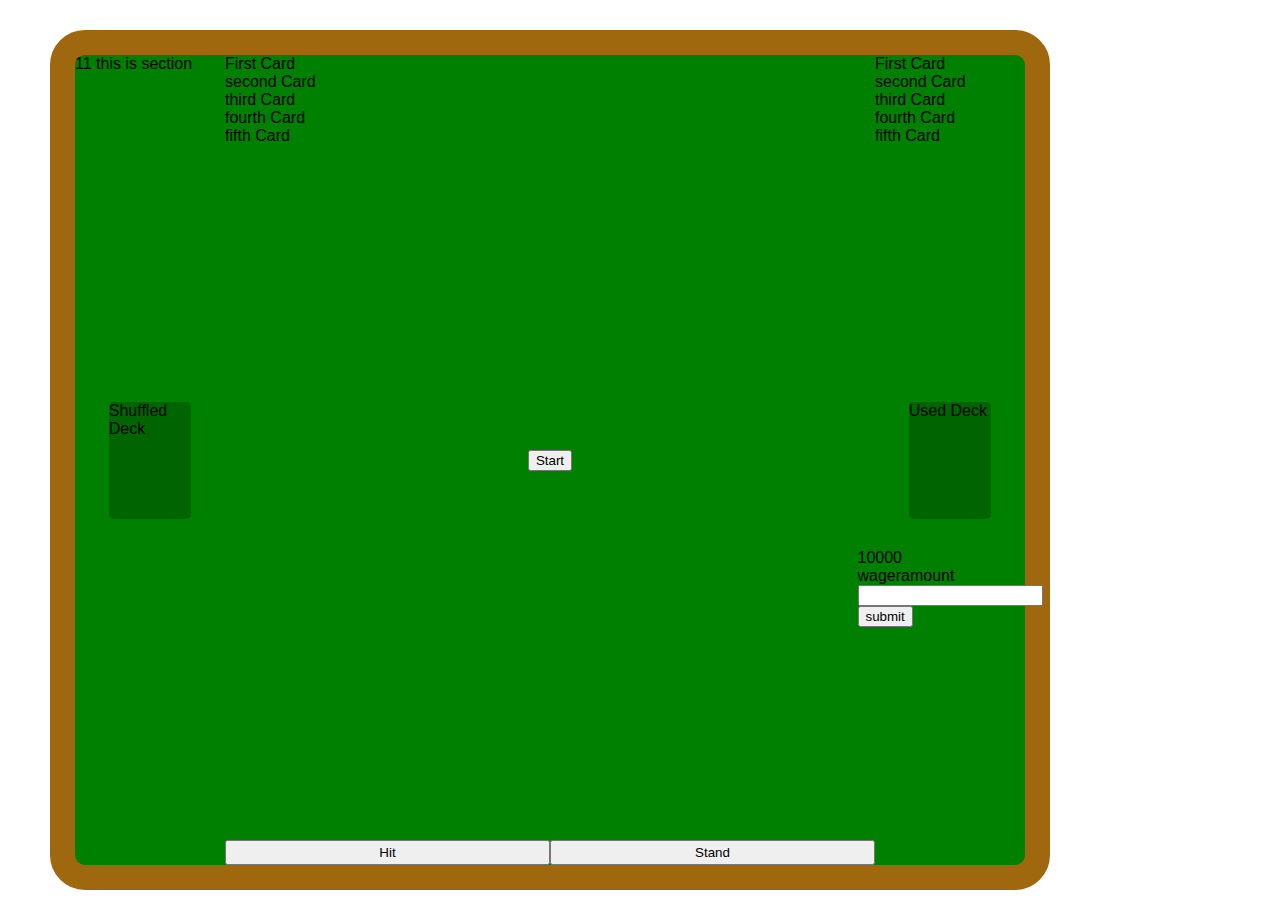
==== index.html @ 0550c7e4 "added dealerhands" ====
<!DOCTYPE html>
<html lang="en">
<head>
    <meta charset="UTF-8">
    <meta http-equiv="X-UA-Compatible" content="IE=edge">
    <meta name="viewport" content="width=device-width, initial-scale=1.0">
    <title>Document</title>
    <link rel="stylesheet" href = "CSS/main.css"/>
    <script defer src = "JS/main.js"></script> 

</head>
<body>
    <section id = "board">   11 this is section 
        
        <p id="shuffleddeck">Shuffled Deck</p>
        <p id="useddeck">Used Deck</p>
        
      

        <section id= "playerHand"> 
        <div id="phand0"> First Card </div>
        <div id="phand1"> second Card </div>
        <div id='phand2'> third Card </div>
        <div id='phand3'> fourth Card </div>
        <div id='phand4'> fifth Card </div>
        </section>

        <section id= "dealerHand"> 
            <div id="dhand0"> First Card </div>
            <div id="dhand1"> second Card </div>
            <div id='dhand2'> third Card </div>
            <div id='dhand3'> fourth Card </div>
            <div id='dhand4'> fifth Card </div>
            </section>


    <div id ="buttons"> 
            <button id = "hitButton">Hit</button>
            <button id = "standButton">Stand</button>
    </div>

    <button id ="startbutton">Start</button>  
    
    
<div id = "wager">
    <div id = "wageBank"> 10000 </div> 
   wageramount 
   <form name = "wageForm" action = " " method = "get">
   <input type ="number" id ="wageamount" name ="wagevalue">
   <input type = "submit" value ="submit"
</form>
</div>



    </section>    
</body>
---- CSS/main.css ----
html, body, #wrapper {
    width: 100%;
    min-height: 100%;
}

   body{ margin: 0;
    font-family: Helvetica;
    height: 850px;
    width: 1100px;
    display: grid;
    grid-template-columns: 50px 1fr 50px;
    grid-template-rows: 30px 1fr 30px;
     }

#board {
    display: grid;
    justify-self: center;
    align-self: center;
    border-radius: 35px;
    border: 25px solid rgb(159, 103, 14);
    background-color: green;
    grid-column-start:2 ;
    grid-row-start: 2;
    grid-row-end: 3;

    grid-template-columns: 150px 650px 150px;
    grid-template-rows: 25px 140px 25px 150px 25px 80px 25px 150px 25px 140px 25px;
    
    }
    


#buttons {
    display: grid;
    grid-column-start: 2;
    grid-row-start: 11;
    grid-template-columns: 2fr 2fr;
    }

#hitbutton{
    background-color:darkolivegreen;
    border-radius: 5px;
    width: 50%;
    justify-self: center;
}

#standbutton{
    background-color:darkolivegreen;
    border-radius: 5px;
    width: 50%;
    justify-self: center;
}
#startbutton{
    
    grid-column-start: 2;
    grid-row-start: 6;
    justify-self: center;
    align-self: center;
}

#playerhand{
  
    grid-column-start: 2;
    grid-row-start: 7;
    grid-row-end: 9;
    justify-self: center;
    align-self: center;
}
#dealerhand {

    grid-column-start: 2;
    grid-row-start: 3;
    grid-row-end: 5;
    justify-self: center;
    align-self: center;
}

#shuffleddeck{
    border-radius: 5px;
    grid-column-start: 1;
    grid-row-start: 5;
    grid-row-end: 8;
    justify-self: center;
    align-self: center;
    background-color: darkgreen;
    height: 90%;
    width: 55%;
}

#useddeck{
    border-radius: 5px;
    grid-column-start: 3;
    grid-row-start: 5;
    grid-row-end: 8;
    justify-self: center;
    align-self: center;
    background-color: darkgreen;
    height: 90%;
    width: 55%;
    
}

#wager{
    grid-column-start: 3;
    grid-row-start: 7;
    grid-row-end: 9;
    justify-self: center;
    align-self: center;
}

#wageramount{
    display: grid;
    align-self: center;
    justify-self: center;
}
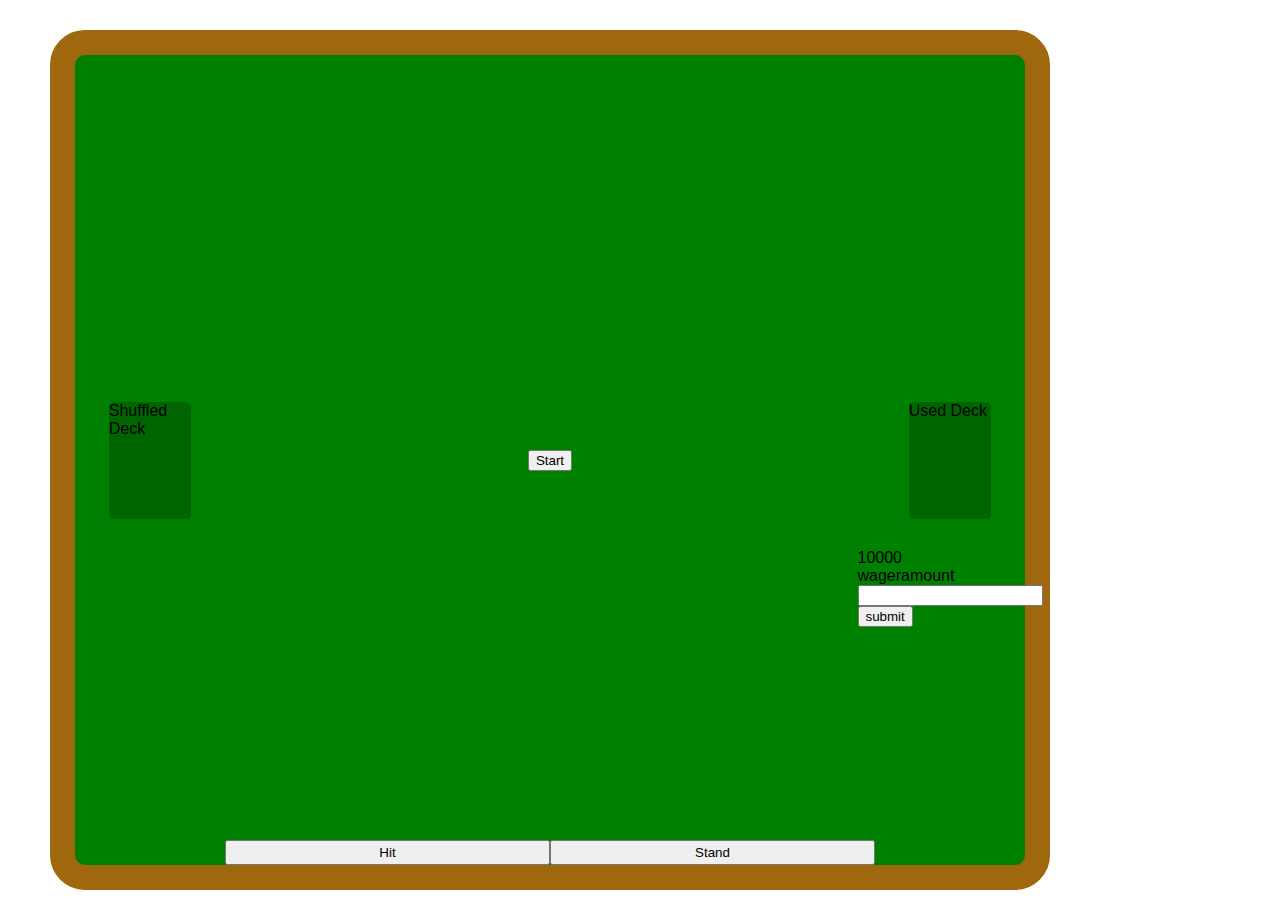
==== commit 1ba093de: "rendered the cards and added deal function" ====
--- a/index.html
+++ b/index.html
@@ -6,11 +6,12 @@
     <meta name="viewport" content="width=device-width, initial-scale=1.0">
     <title>Document</title>
     <link rel="stylesheet" href = "CSS/main.css"/>
+    <link href = "css/card-library/css/cardstarter.css" rel = "stylesheet" type = "text/css" />
     <script defer src = "JS/main.js"></script> 
 
 </head>
 <body>
-    <section id = "board">   11 this is section 
+    <section id = "board">   
         
         <p id="shuffleddeck">Shuffled Deck</p>
         <p id="useddeck">Used Deck</p>
@@ -18,20 +19,12 @@
       
 
         <section id= "playerHand"> 
-        <div id="phand0"> First Card </div>
-        <div id="phand1"> second Card </div>
-        <div id='phand2'> third Card </div>
-        <div id='phand3'> fourth Card </div>
-        <div id='phand4'> fifth Card </div>
+     
         </section>
 
         <section id= "dealerHand"> 
-            <div id="dhand0"> First Card </div>
-            <div id="dhand1"> second Card </div>
-            <div id='dhand2'> third Card </div>
-            <div id='dhand3'> fourth Card </div>
-            <div id='dhand4'> fifth Card </div>
-            </section>
+           
+        </section>
 
 
     <div id ="buttons"> 
@@ -47,7 +40,7 @@
    wageramount 
    <form name = "wageForm" action = " " method = "get">
    <input type ="number" id ="wageamount" name ="wagevalue">
-   <input type = "submit" value ="submit"
+   <input type = "submit" value ="submit">
 </form>
 </div>
 
--- a/css/card-library/css/cardstarter.css
+++ b/css/card-library/css/cardstarter.css
@@ -0,0 +1,348 @@
+@charset "UTF-8";
+.card {
+  box-sizing: border-box;
+  display: inline-block;
+  margin: 5px 5px 50px 5px;
+  cursor: pointer;
+  /* Set the card's dimensions, and size it relative to
+     it's font size. */
+  font-size: inherit;
+  width: 4.0em;
+  height: 5.5em;
+  /* Add a default background color and border. */
+  background-color: #fff;
+  border-radius: 0.20em;
+  border: 1px solid #c3c3c3;
+  /* Scale and set the background settings. */
+  background-repeat: no-repeat;
+  background-position: center center;
+  background-size: contain;
+  /* "Hide" any text within the element (use text to be
+     simply compliant with screen readers, etc.). */
+  text-indent: 100%;
+  white-space: nowrap;
+  overflow: hidden;
+  /* Default sizes for cards (size based off the font). */
+  /* Optional styles for cards: borderless and drop shadow. */
+  /* Not a card, but a card-shaped outline to represent a
+     droppable place, like an empty pile. */ }
+  .card.small {
+    font-size: 12px; }
+  .card.large {
+    font-size: 26px; }
+  .card.xlarge {
+    font-size: 42px; }
+  .card.no-border {
+    border: 0; }
+  .card.shadow {
+    box-shadow: 2px 2px 3px 0 rgba(41, 41, 41, 0.75); }
+  .card.outline {
+    background-image: none;
+    background-color: rgba(195, 195, 195, 0.5);
+    border: 0.15em dashed #daa520; }
+
+.card.diamonds.A,
+.card.dA,
+.card.♦A {
+  background-image: url("../images/diamonds/diamonds-A.svg"); }
+
+.card.diamonds.K,
+.card.dK,
+.card.♦K {
+  background-image: url("../images/diamonds/diamonds-K.svg"); }
+
+.card.diamonds.Q,
+.card.dQ,
+.card.♦Q {
+  background-image: url("../images/diamonds/diamonds-Q.svg"); }
+
+.card.diamonds.J,
+.card.dJ,
+.card.♦J {
+  background-image: url("../images/diamonds/diamonds-J.svg"); }
+
+.card.diamonds.r10,
+.card.d10,
+.card.♦10 {
+  background-image: url("../images/diamonds/diamonds-r10.svg"); }
+
+.card.diamonds.r09,
+.card.d09,
+.card.♦09 {
+  background-image: url("../images/diamonds/diamonds-r09.svg"); }
+
+.card.diamonds.r08,
+.card.d08,
+.card.♦08 {
+  background-image: url("../images/diamonds/diamonds-r08.svg"); }
+
+.card.diamonds.r07,
+.card.d07,
+.card.♦07 {
+  background-image: url("../images/diamonds/diamonds-r07.svg"); }
+
+.card.diamonds.r06,
+.card.d06,
+.card.♦06 {
+  background-image: url("../images/diamonds/diamonds-r06.svg"); }
+
+.card.diamonds.r05,
+.card.d05,
+.card.♦05 {
+  background-image: url("../images/diamonds/diamonds-r05.svg"); }
+
+.card.diamonds.r04,
+.card.d04,
+.card.♦04 {
+  background-image: url("../images/diamonds/diamonds-r04.svg"); }
+
+.card.diamonds.r03,
+.card.d03,
+.card.♦03 {
+  background-image: url("../images/diamonds/diamonds-r03.svg"); }
+
+.card.diamonds.r02,
+.card.d02,
+.card.♦02 {
+  background-image: url("../images/diamonds/diamonds-r02.svg"); }
+
+.card.hearts.A,
+.card.hA,
+.card.♥A {
+  background-image: url("../images/hearts/hearts-A.svg"); }
+
+.card.hearts.K,
+.card.hK,
+.card.♥K {
+  background-image: url("../images/hearts/hearts-K.svg"); }
+
+.card.hearts.Q,
+.card.hQ,
+.card.♥Q {
+  background-image: url("../images/hearts/hearts-Q.svg"); }
+
+.card.hearts.J,
+.card.hJ,
+.card.♥J {
+  background-image: url("../images/hearts/hearts-J.svg"); }
+
+.card.hearts.r10,
+.card.h10,
+.card.♥10 {
+  background-image: url("../images/hearts/hearts-r10.svg"); }
+
+.card.hearts.r09,
+.card.h09,
+.card.♥09 {
+  background-image: url("../images/hearts/hearts-r09.svg"); }
+
+.card.hearts.r08,
+.card.h08,
+.card.♥08 {
+  background-image: url("../images/hearts/hearts-r08.svg"); }
+
+.card.hearts.r07,
+.card.h07,
+.card.♥07 {
+  background-image: url("../images/hearts/hearts-r07.svg"); }
+
+.card.hearts.r06,
+.card.h06,
+.card.♥06 {
+  background-image: url("../images/hearts/hearts-r06.svg"); }
+
+.card.hearts.r05,
+.card.h05,
+.card.♥05 {
+  background-image: url("../images/hearts/hearts-r05.svg"); }
+
+.card.hearts.r04,
+.card.h04,
+.card.♥04 {
+  background-image: url("../images/hearts/hearts-r04.svg"); }
+
+.card.hearts.r03,
+.card.h03,
+.card.♥03 {
+  background-image: url("../images/hearts/hearts-r03.svg"); }
+
+.card.hearts.r02,
+.card.h02,
+.card.♥02 {
+  background-image: url("../images/hearts/hearts-r02.svg"); }
+
+.card.spades.A,
+.card.sA,
+.card.♠A {
+  background-image: url("../images/spades/spades-A.svg"); }
+
+.card.spades.K,
+.card.sK,
+.card.♠K {
+  background-image: url("../images/spades/spades-K.svg"); }
+
+.card.spades.Q,
+.card.sQ,
+.card.♠Q {
+  background-image: url("../images/spades/spades-Q.svg"); }
+
+.card.spades.J,
+.card.sJ,
+.card.♠J {
+  background-image: url("../images/spades/spades-J.svg"); }
+
+.card.spades.r10,
+.card.s10,
+.card.♠10 {
+  background-image: url("../images/spades/spades-r10.svg"); }
+
+.card.spades.r09,
+.card.s09,
+.card.♠09 {
+  background-image: url("../images/spades/spades-r09.svg"); }
+
+.card.spades.r08,
+.card.s08,
+.card.♠08 {
+  background-image: url("../images/spades/spades-r08.svg"); }
+
+.card.spades.r07,
+.card.s07,
+.card.♠07 {
+  background-image: url("../images/spades/spades-r07.svg"); }
+
+.card.spades.r06,
+.card.s06,
+.card.♠06 {
+  background-image: url("../images/spades/spades-r06.svg"); }
+
+.card.spades.r05,
+.card.s05,
+.card.♠05 {
+  background-image: url("../images/spades/spades-r05.svg"); }
+
+.card.spades.r04,
+.card.s04,
+.card.♠04 {
+  background-image: url("../images/spades/spades-r04.svg"); }
+
+.card.spades.r03,
+.card.s03,
+.card.♠03 {
+  background-image: url("../images/spades/spades-r03.svg"); }
+
+.card.spades.r02,
+.card.s02,
+.card.♠02 {
+  background-image: url("../images/spades/spades-r02.svg"); }
+
+.card.clubs.A,
+.card.cA,
+.card.♣A {
+  background-image: url("../images/clubs/clubs-A.svg"); }
+
+.card.clubs.K,
+.card.cK,
+.card.♣K {
+  background-image: url("../images/clubs/clubs-K.svg"); }
+
+.card.clubs.Q,
+.card.cQ,
+.card.♣Q {
+  background-image: url("../images/clubs/clubs-Q.svg"); }
+
+.card.clubs.J,
+.card.cJ,
+.card.♣J {
+  background-image: url("../images/clubs/clubs-J.svg"); }
+
+.card.clubs.r10,
+.card.c10,
+.card.♣10 {
+  background-image: url("../images/clubs/clubs-r10.svg"); }
+
+.card.clubs.r09,
+.card.c09,
+.card.♣09 {
+  background-image: url("../images/clubs/clubs-r09.svg"); }
+
+.card.clubs.r08,
+.card.c08,
+.card.♣08 {
+  background-image: url("../images/clubs/clubs-r08.svg"); }
+
+.card.clubs.r07,
+.card.c07,
+.card.♣07 {
+  background-image: url("../images/clubs/clubs-r07.svg"); }
+
+.card.clubs.r06,
+.card.c06,
+.card.♣06 {
+  background-image: url("../images/clubs/clubs-r06.svg"); }
+
+.card.clubs.r05,
+.card.c05,
+.card.♣05 {
+  background-image: url("../images/clubs/clubs-r05.svg"); }
+
+.card.clubs.r04,
+.card.c04,
+.card.♣04 {
+  background-image: url("../images/clubs/clubs-r04.svg"); }
+
+.card.clubs.r03,
+.card.c03,
+.card.♣03 {
+  background-image: url("../images/clubs/clubs-r03.svg"); }
+
+.card.clubs.r02,
+.card.c02,
+.card.♣02 {
+  background-image: url("../images/clubs/clubs-r02.svg"); }
+
+.card.joker {
+  background-image: url("../images/jokers/joker.svg"); }
+
+.card.joker-black {
+  background-image: url("../images/jokers/joker-black.svg"); }
+
+.card.joker-red {
+  background-image: url("../images/jokers/joker-red.svg"); }
+
+.card.back {
+  background-image: url("../images/backs/blue.svg"); }
+
+.card.back-blue {
+  background-image: url("../images/backs/blue.svg"); }
+
+.card.back-red {
+  background-image: url("../images/backs/red.svg"); }
+
+/* Re-orients the cards for different directions. While
+   they are symmetric, it's still important to orient
+   them correctly in case text or other symbols are
+   layered on them with CSS pseudo-selectors, new
+   classes/rules, etc. */
+.card.west,
+.card.W {
+  transform: rotate(90deg);
+  margin: auto 0.75em; }
+  .card.west.shadow,
+  .card.W.shadow {
+    box-shadow: 2px -2px 3px 0 rgba(41, 41, 41, 0.75); }
+
+.card.north,
+.card.N {
+  transform: rotate(180deg); }
+  .card.north.shadow,
+  .card.N.shadow {
+    box-shadow: -2px -2px 3px 0 rgba(41, 41, 41, 0.75); }
+
+.card.east,
+.card.E {
+  transform: rotate(270deg);
+  margin: auto 0.75em; }
+  .card.east.shadow,
+  .card.E.shadow {
+    box-shadow: -2px 2px 3px 0 rgba(41, 41, 41, 0.75); }
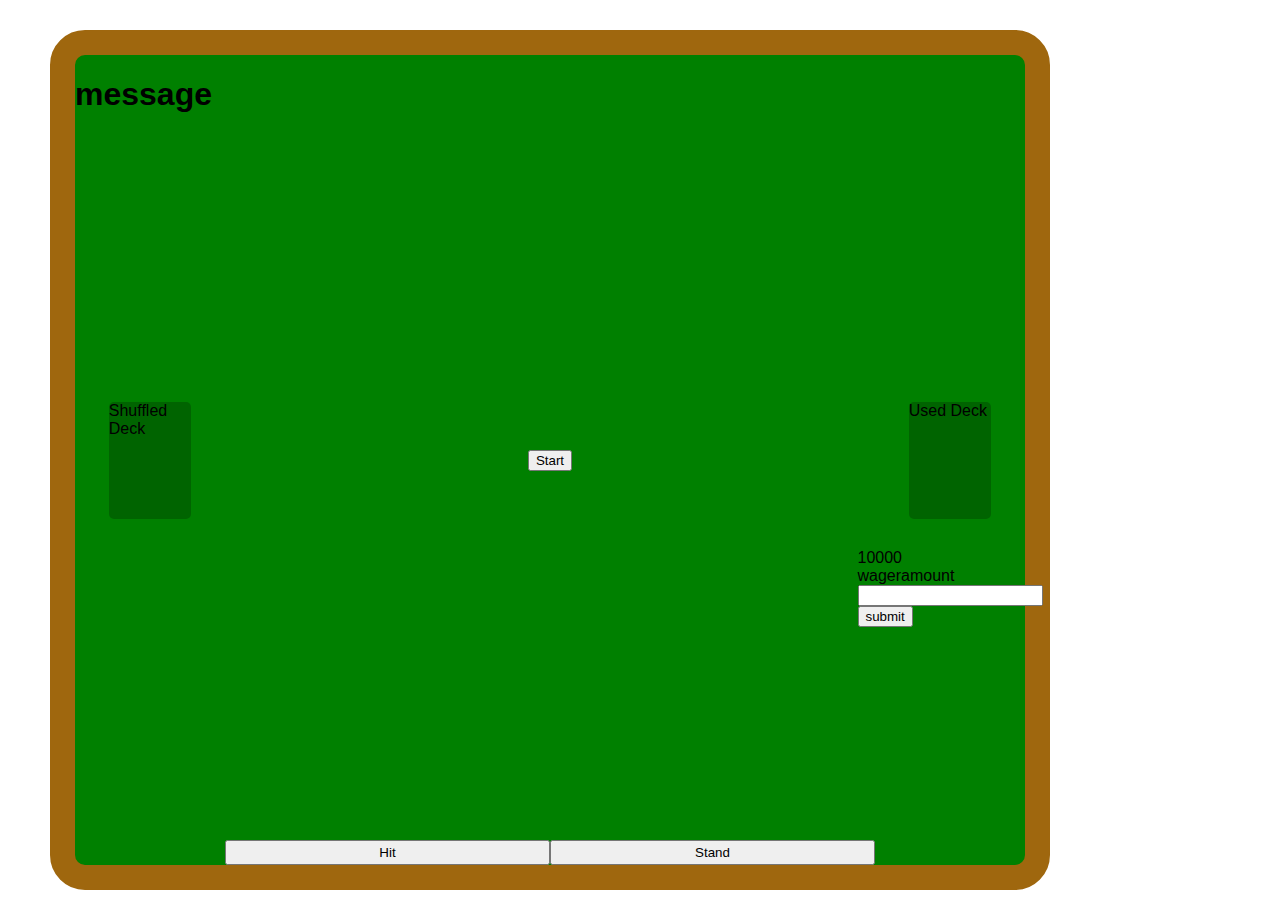
==== commit 3c53cc67: "added checkwinner function and guards in hit and stand" ====
--- a/index.html
+++ b/index.html
@@ -16,7 +16,7 @@
         <p id="shuffleddeck">Shuffled Deck</p>
         <p id="useddeck">Used Deck</p>
         
-      
+      <h1 id= "message">message </h1>
 
         <section id= "playerHand"> 
      
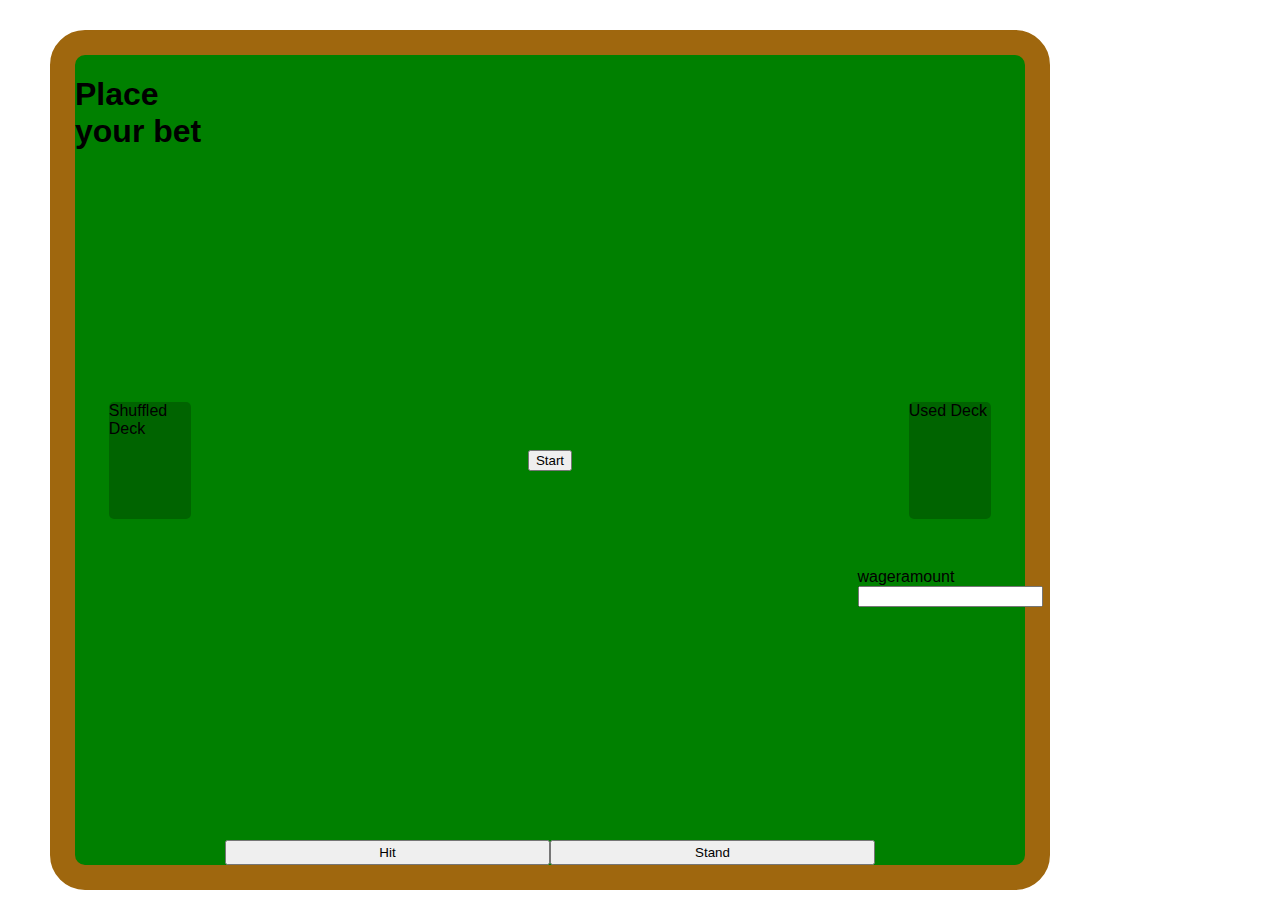
==== commit 189d1b90: "now showing button and hiding button depending on winner variable" ====
--- a/index.html
+++ b/index.html
@@ -16,7 +16,7 @@
         <p id="shuffleddeck">Shuffled Deck</p>
         <p id="useddeck">Used Deck</p>
         
-      <h1 id= "message">message </h1>
+      <h1 id= "message"> Place your bet </h1>
 
         <section id= "playerHand"> 
      
@@ -36,11 +36,11 @@
     
     
 <div id = "wager">
-    <div id = "wageBank"> 10000 </div> 
+    <div id = "wageBank"> </div> 
    wageramount 
    <form name = "wageForm" action = " " method = "get">
    <input type ="number" id ="wageamount" name ="wagevalue">
-   <input type = "submit" value ="submit">
+  
 </form>
 </div>
 
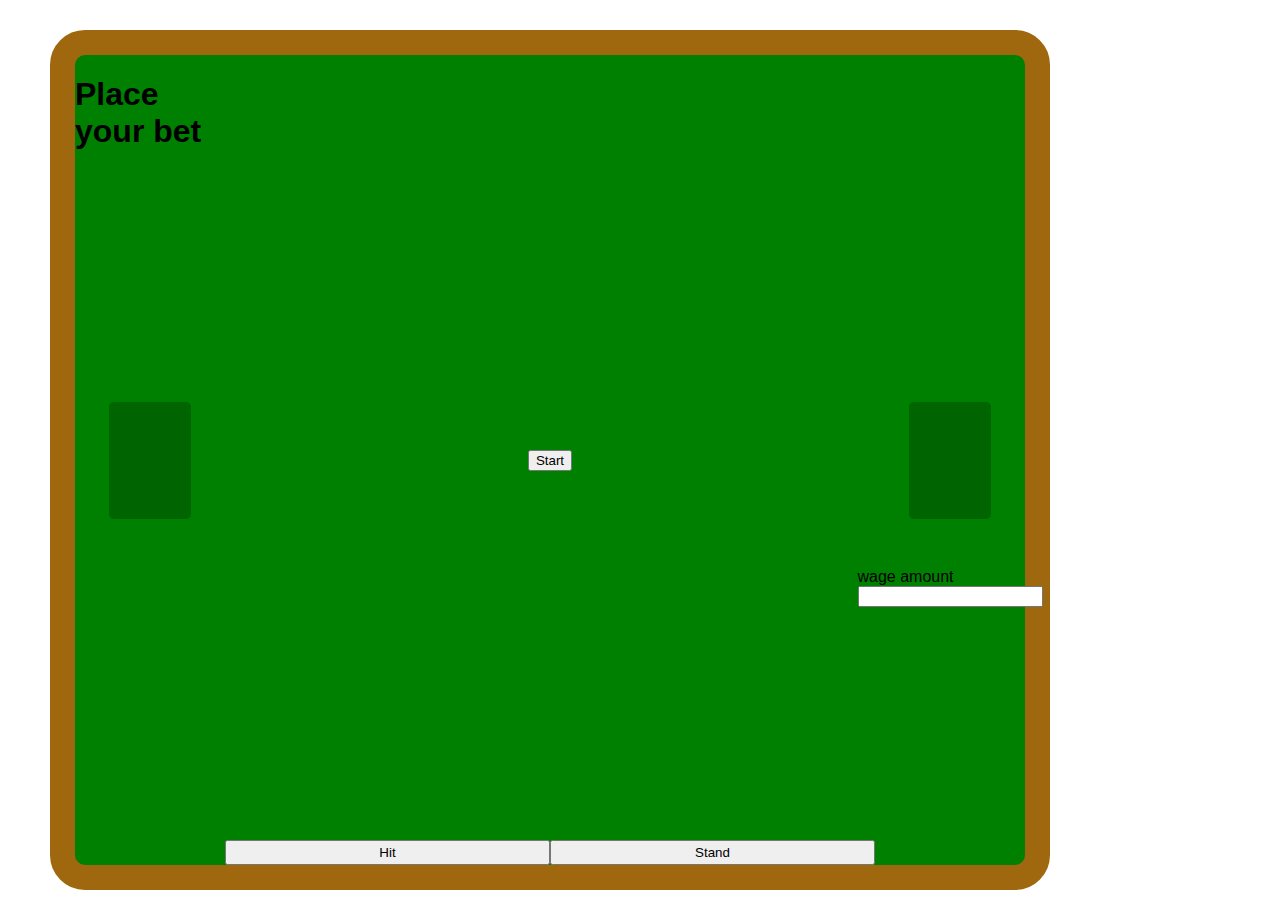
==== commit 2ea1774c: "update" ====
--- a/index.html
+++ b/index.html
@@ -13,14 +13,29 @@
 <body>
     <section id = "board">   
         
-        <p id="shuffleddeck">Shuffled Deck</p>
-        <p id="useddeck">Used Deck</p>
+    <div id="shuffleddeck">
+            <div class = "flip-card">
+                <div class = "card-front"></div>
+                <div class = "card-back"></div>
+            </div>
+            
+   
+    
+    </div>
+        <p id="useddeck"></p>
         
       <h1 id= "message"> Place your bet </h1>
 
-        <section id= "playerHand"> 
-     
-        </section>
+        <div id= "playerHand"> 
+            <div class = "flip-card">
+               
+        </div>
+        </div>
+
+
+
+
+
 
         <section id= "dealerHand"> 
            
@@ -36,10 +51,10 @@
     
     
 <div id = "wager">
-    <div id = "wageBank"> </div> 
-   wageramount 
-   <form name = "wageForm" action = " " method = "get">
-   <input type ="number" id ="wageamount" name ="wagevalue">
+    <div id = "wageBank"></div> 
+   wage amount 
+   
+   <input type ="number" id ="wageamount" name ="wagevalue" min = "1000">
   
 </form>
 </div>
--- a/css/card-library/css/cardstarter.css
+++ b/css/card-library/css/cardstarter.css
@@ -22,6 +22,7 @@
   text-indent: 100%;
   white-space: nowrap;
   overflow: hidden;
+
   /* Default sizes for cards (size based off the font). */
   /* Optional styles for cards: borderless and drop shadow. */
   /* Not a card, but a card-shaped outline to represent a
@@ -39,7 +40,10 @@
   .card.outline {
     background-image: none;
     background-color: rgba(195, 195, 195, 0.5);
-    border: 0.15em dashed #daa520; }
+    border: 0.15em dashed #daa520; };
+    
+
+
 
 .card.diamonds.A,
 .card.dA,
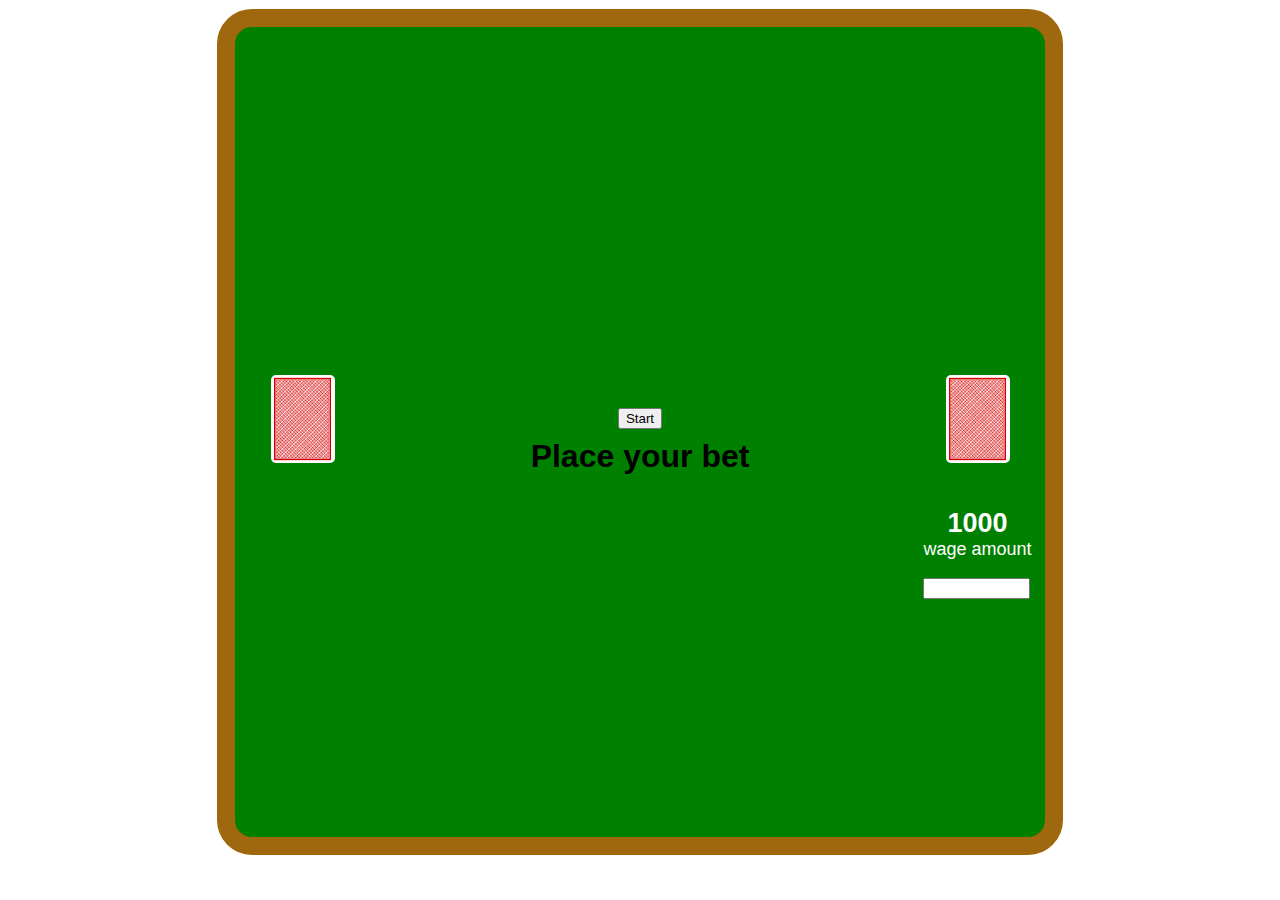
==== commit 11df2586: "update 1" ====
--- a/index.html
+++ b/index.html
@@ -5,9 +5,9 @@
     <meta http-equiv="X-UA-Compatible" content="IE=edge">
     <meta name="viewport" content="width=device-width, initial-scale=1.0">
     <title>Document</title>
-    <link rel="stylesheet" href = "CSS/main.css"/>
+    <link rel="stylesheet" href = "css/main.css"/>
     <link href = "css/card-library/css/cardstarter.css" rel = "stylesheet" type = "text/css" />
-    <script defer src = "JS/main.js"></script> 
+    <script defer src = "js/main.js"></script> 
 
 </head>
 <body>
--- a/css/main.css
+++ b/css/main.css
@@ -0,0 +1,185 @@
+
+
+
+
+body{ margin: 0;
+    font-family: Helvetica;
+
+    display: grid;
+    grid-template-columns: .5vmin 1fr .5vmin;
+    grid-template-rows: 1vmin 1fr 1vmin;
+}
+
+#board {
+    display: grid;
+    justify-self: center;
+    align-self: center;
+    border-radius: 35px;
+    border: 2vmin solid rgb(159, 103, 14);
+    background-color: green;
+    grid-column-start:2 ;
+    grid-row-start: 2;
+    grid-row-end: 3;
+
+    grid-template-columns: 15vmin 60vmin 15vmin;
+    grid-template-rows: 3vmin 15vmin 3vmin 15vmin 3vmin 9vmin 3vmin 15vmin 3vmin 15vmin 3vmin 3vmin;
+    margin: auto;
+}
+    
+h1 {
+    margin-bottom: 6vmin;
+}
+
+#buttons { 
+    display: grid;
+    grid-column-start: 2;
+    grid-row-start: 11;
+    grid-template-columns: 2fr 2fr;
+}
+
+#hitbutton{
+    background-color:darkolivegreen;
+    border-radius: 5px;
+    width: 50%;
+    justify-self: center;
+}
+
+#standbutton{
+    background-color:darkolivegreen;
+    border-radius: 5px;
+    width: 50%;
+    justify-self: center;
+}
+
+#startbutton{
+    grid-column-start: 2;
+    grid-row-start: 6;
+    justify-self: center;
+    align-self: center;
+}
+
+#playerHand{
+    grid-column-start: 2;
+    grid-row-start: 8;
+    grid-row-end: 9;
+    display: flex;
+    flex-direction: row;
+    justify-content: space-evenly;
+    perspective: 1000px;
+}
+
+#dealerHand{
+    grid-column-start: 2;
+    grid-row-start: 4;
+    grid-row-end: 5;
+    display: flex;
+    flex-direction: row;
+    justify-content: space-evenly;
+}
+
+#phand0, #phand1, #phand2, #phand3, #phand4 , #dhand0, #dhand1, #dhand2, #dhand3, #dhand4 {
+    width:9vmin;
+    height: 15vmin;
+}
+ 
+#shuffleddeck{
+    border-radius: 5px;
+    grid-column-start: 1;
+    grid-row-start: 5;
+    grid-row-end: 8;
+    justify-self: center;
+    align-self: center;
+    background-image: url("../css/card-library/images/backs/red.svg");
+    width: 4.0em;
+    height: 5.5em; 
+    background-color: #fff;
+    background-size: contain;
+}
+
+.card-back-side{
+    background-image: url("../css/card-library/images/backs/red.svg");
+   
+    width: 4.0em;
+    height: 5.7em;
+    background-color: #fff;
+    border-radius: 0.20em;
+    border: 1px solid #c3c3c3;
+    background-repeat: no-repeat;
+    background-position: center;
+    background-size: contain;
+}
+
+#playerHand:hover .flip-card{
+    transform: rotateY(180deg)
+}
+#dealerHand:hover .flip-card{
+    transform: rotateY(180deg)
+}
+
+.flip-card {
+    position: relative;
+    display: flex;
+    transition: transform 1s;
+    transform-style: preserve-3d;
+    flex-direction: row;
+    justify-content: space-evenly;
+
+}
+
+.card-back-side{
+    transform: rotateY(180deg);
+    position: absolute;
+    backface-visibility: hidden;
+}
+
+#useddeck{
+    border-radius: 5px;
+    grid-column-start: 3;
+    grid-row-start: 5;
+    grid-row-end: 8;
+    justify-self: center;
+    align-self: center;
+    background-image: url("../css/card-library/images/backs/red.svg");
+    width: 4.0em;
+    height: 5.5em; 
+    background-color: #fff;
+    background-size: contain;
+}
+
+#wager{
+    display: flex;
+    font-size: 2vmin;
+    flex-direction: column;
+    grid-column-start: 3;
+    grid-row-start: 7;
+    grid-row-end: 9;
+    justify-self: center;
+    align-self: center;
+    margin-top: 3vmin; 
+    color: white;
+}
+
+#wageBank{
+    display: flex;
+    justify-self: center;
+    align-self: center;
+    color: white;
+    font-size: 3vmin;
+    font-weight: bold;
+}
+
+input[type='number']{
+    width: 11vmin;
+    display: flex;
+    justify-content: center;
+    align-items: center;
+    margin-top: 2vmin;
+}
+
+
+#message {
+    grid-column-start: 2;
+    grid-row-start: 7;
+    justify-self: center;
+    align-self: center;
+}
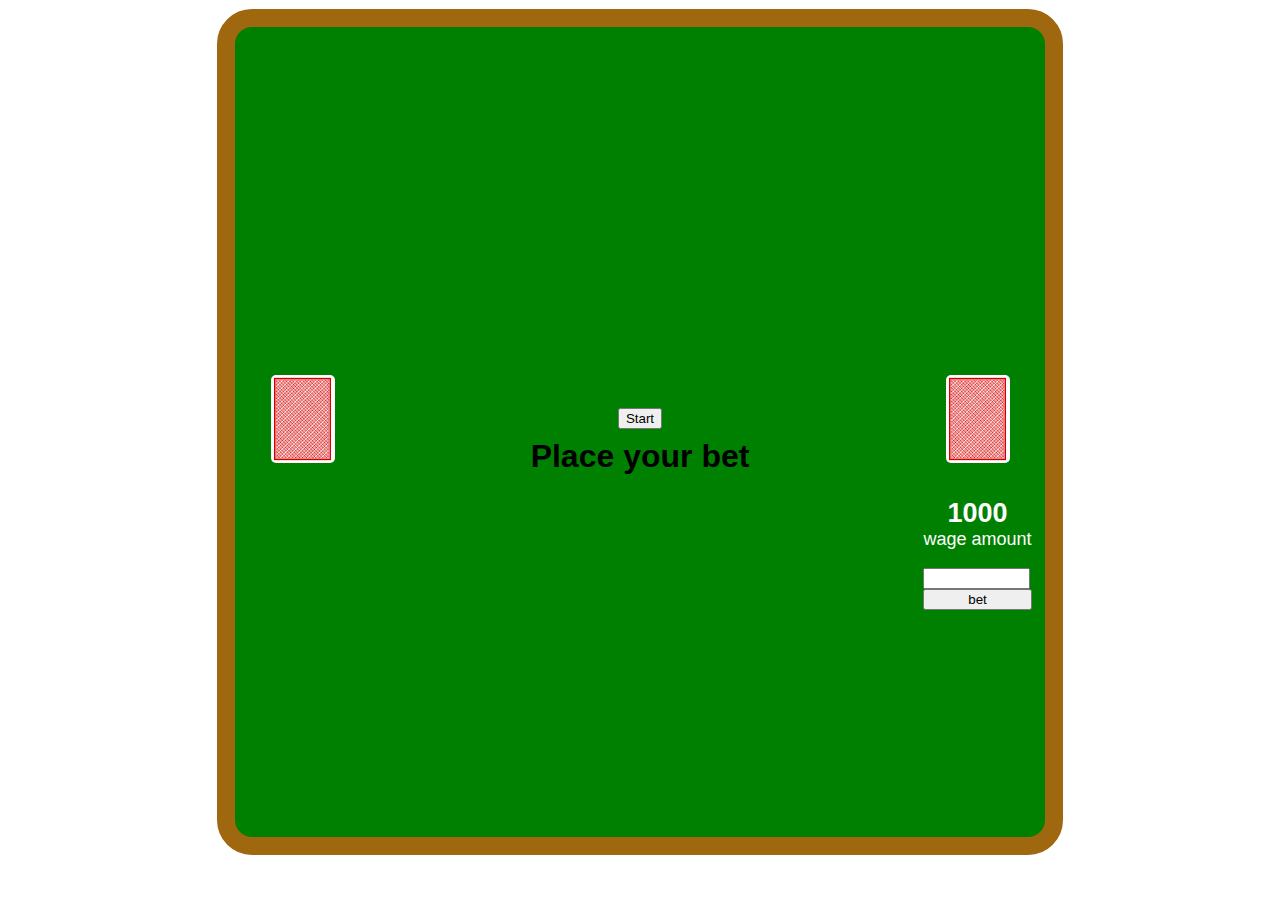
==== commit 440122e7: "wage function" ====
--- a/index.html
+++ b/index.html
@@ -12,35 +12,19 @@
 </head>
 <body>
     <section id = "board">   
+         <div id="shuffleddeck">  </div>
+         <p id="useddeck"></p>  
+         <h1 id="message"> Place your bet </h1>
         
-    <div id="shuffleddeck">
-            <div class = "flip-card">
-                <div class = "card-front"></div>
-                <div class = "card-back"></div>
+            <div id="playerHand"> 
+                <div class="flip-card"> 
+
+                </div>
             </div>
-            
-   
-    
-    </div>
-        <p id="useddeck"></p>
-        
-      <h1 id= "message"> Place your bet </h1>
-
-        <div id= "playerHand"> 
-            <div class = "flip-card">
-               
-        </div>
-        </div>
 
 
-
-
-
-
-        <section id= "dealerHand"> 
-           
-        </section>
-
+    <section id= "dealerHand"> 
+    </section>
 
     <div id ="buttons"> 
             <button id = "hitButton">Hit</button>
@@ -50,14 +34,12 @@
     <button id ="startbutton">Start</button>  
     
     
-<div id = "wager">
-    <div id = "wageBank"></div> 
-   wage amount 
-   
-   <input type ="number" id ="wageamount" name ="wagevalue" min = "1000">
-  
-</form>
-</div>
+    <div id = "wager">
+        <div id = "wageBank"></div> 
+         wage amount 
+        <input id ="wageamount" type ="number" min = "1000">
+        <button id="bet">bet</button>
+    </div>
 
 
 
--- a/css/main.css
+++ b/css/main.css
@@ -1,5 +1,25 @@
 
-
+@media (min-width: 300px) and (max-width:800px){
+    body{
+        background-color: red;
+        
+    }
+    .card {
+        width: 2.2em;
+        height: 3.5em;
+
+    }
+    #board{
+
+
+    }
+    #hitButton,#standButton{
+        width: 50%;
+        justify-self: center;
+    }
+
+
+}
 
 
 body{ margin: 0;
@@ -83,12 +103,12 @@
 }
  
 #shuffleddeck{
+    justify-self: center;
+    align-self: center;
     border-radius: 5px;
     grid-column-start: 1;
     grid-row-start: 5;
     grid-row-end: 8;
-    justify-self: center;
-    align-self: center;
     background-image: url("../css/card-library/images/backs/red.svg");
     width: 4.0em;
     height: 5.5em; 
@@ -98,38 +118,44 @@
 
 .card-back-side{
     background-image: url("../css/card-library/images/backs/red.svg");
-   
     width: 4.0em;
-    height: 5.7em;
+    height: 5.6em;
     background-color: #fff;
     border-radius: 0.20em;
     border: 1px solid #c3c3c3;
     background-repeat: no-repeat;
     background-position: center;
     background-size: contain;
+    position: relative;
+    border-radius: 5px;
+   
 }
 
 #playerHand:hover .flip-card{
     transform: rotateY(180deg)
 }
-#dealerHand:hover .flip-card{
-    transform: rotateY(180deg)
-}
+
+
 
 .flip-card {
-    position: relative;
+    
     display: flex;
     transition: transform 1s;
     transform-style: preserve-3d;
-    flex-direction: row;
-    justify-content: space-evenly;
-
-}
+    
+    ;
+   
+    
+}
+
+
 
 .card-back-side{
     transform: rotateY(180deg);
     position: absolute;
     backface-visibility: hidden;
+   
+    
 }
 
 #useddeck{
@@ -174,6 +200,7 @@
     justify-content: center;
     align-items: center;
     margin-top: 2vmin;
+  
 }
 
 
--- a/css/card-library/css/cardstarter.css
+++ b/css/card-library/css/cardstarter.css
@@ -23,6 +23,7 @@
   white-space: nowrap;
   overflow: hidden;
 
+
   /* Default sizes for cards (size based off the font). */
   /* Optional styles for cards: borderless and drop shadow. */
   /* Not a card, but a card-shaped outline to represent a
@@ -40,7 +41,8 @@
   .card.outline {
     background-image: none;
     background-color: rgba(195, 195, 195, 0.5);
-    border: 0.15em dashed #daa520; };
+    border: 0.15em dashed #daa520; }
+    
     
 
 
@@ -48,7 +50,9 @@
 .card.diamonds.A,
 .card.dA,
 .card.♦A {
-  background-image: url("../images/diamonds/diamonds-A.svg"); }
+  background-image: url("../images/diamonds/diamonds-A.svg");
+  
+}
 
 .card.diamonds.K,
 .card.dK,
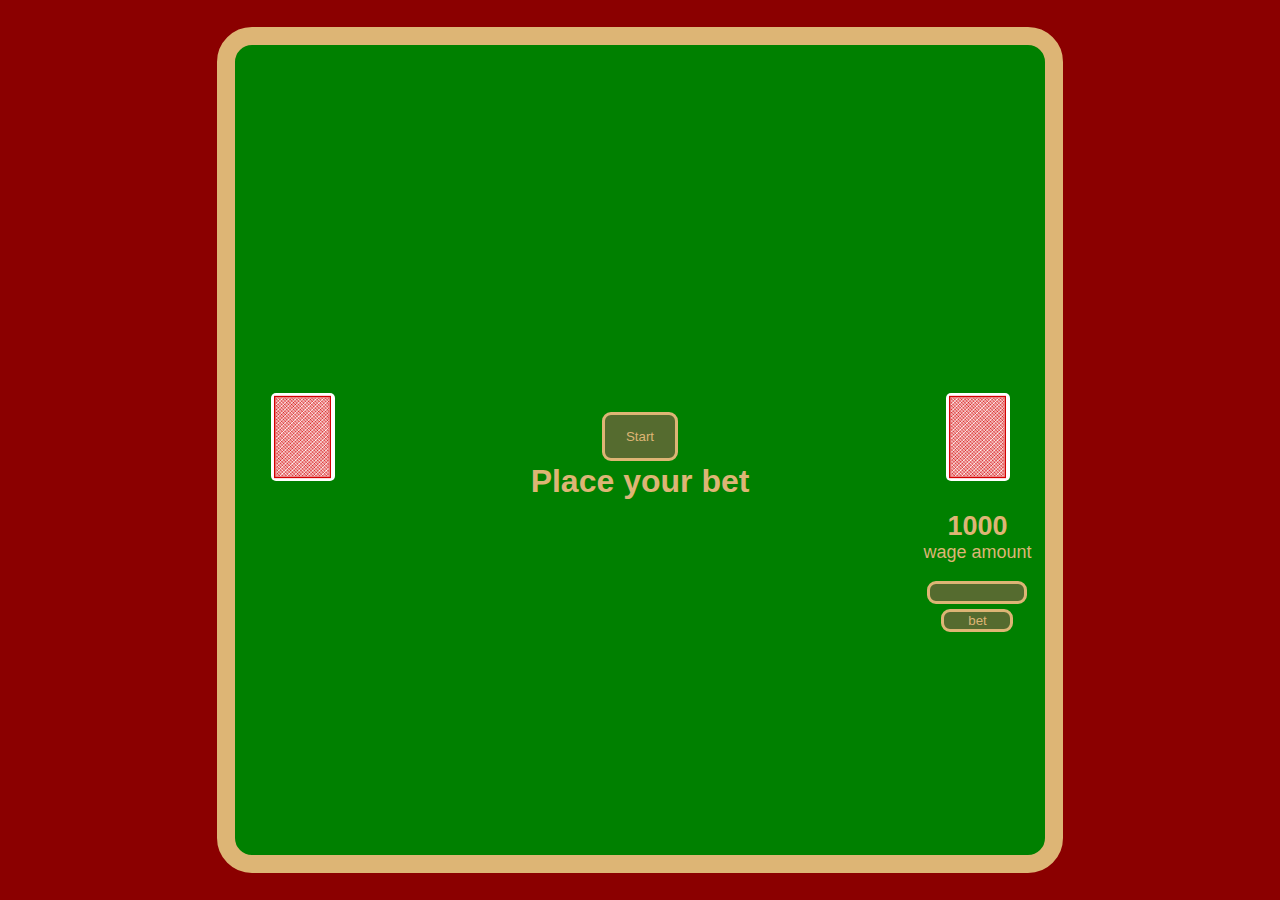
==== commit fcbc6942: "fixed CSS" ====
--- a/index.html
+++ b/index.html
@@ -15,33 +15,21 @@
          <div id="shuffleddeck">  </div>
          <p id="useddeck"></p>  
          <h1 id="message"> Place your bet </h1>
-        
             <div id="playerHand"> 
-                <div class="flip-card"> 
-
+                <div class="flip-card">
                 </div>
             </div>
-
-
-    <section id= "dealerHand"> 
-    </section>
-
+    <section id= "dealerHand"></section>
     <div id ="buttons"> 
             <button id = "hitButton">Hit</button>
             <button id = "standButton">Stand</button>
     </div>
-
     <button id ="startbutton">Start</button>  
-    
-    
-    <div id = "wager">
-        <div id = "wageBank"></div> 
+        <div id = "wager">
+            <div id = "wageBank"></div> 
          wage amount 
-        <input id ="wageamount" type ="number" min = "1000">
-        <button id="bet">bet</button>
-    </div>
-
-
-
+            <input id ="wageamount" type ="number" min = "1000">
+            <button id="bet">bet</button>
+        </div>
     </section>    
 </body>
--- a/css/main.css
+++ b/css/main.css
@@ -9,22 +9,21 @@
         height: 3.5em;
 
     }
-    #board{
-
-
-    }
+    .flip-card{
+        width: 2.2em;
+        height: 3.5em;
+    }
+   
     #hitButton,#standButton{
         width: 50%;
         justify-self: center;
     }
-
-
 }
 
 
 body{ margin: 0;
     font-family: Helvetica;
-
+    background-color: darkred;
     display: grid;
     grid-template-columns: .5vmin 1fr .5vmin;
     grid-template-rows: 1vmin 1fr 1vmin;
@@ -35,15 +34,14 @@
     justify-self: center;
     align-self: center;
     border-radius: 35px;
-    border: 2vmin solid rgb(159, 103, 14);
+    border: 2vmin solid rgb(221, 181, 117);
     background-color: green;
     grid-column-start:2 ;
     grid-row-start: 2;
     grid-row-end: 3;
-
     grid-template-columns: 15vmin 60vmin 15vmin;
     grid-template-rows: 3vmin 15vmin 3vmin 15vmin 3vmin 9vmin 3vmin 15vmin 3vmin 15vmin 3vmin 3vmin;
-    margin: auto;
+    margin-top: 2vmin;
 }
     
 h1 {
@@ -51,24 +49,32 @@
 }
 
 #buttons { 
-    display: grid;
+    display: flex;
     grid-column-start: 2;
     grid-row-start: 11;
     grid-template-columns: 2fr 2fr;
-}
-
-#hitbutton{
-    background-color:darkolivegreen;
-    border-radius: 5px;
-    width: 50%;
-    justify-self: center;
-}
-
-#standbutton{
-    background-color:darkolivegreen;
-    border-radius: 5px;
-    width: 50%;
-    justify-self: center;
+    justify-content: space-evenly;  
+}
+
+#hitButton{
+    border-radius: 5px;
+    width: 30%;
+    justify-self: center;
+    color:rgb(221, 181, 117);
+    background-color: darkolivegreen;
+    border-radius: 1vmin;
+    border: .4vmin solid;
+}
+
+#standButton{
+    border-radius: 5px;
+    width: 30%;
+    justify-self: center;
+    color:rgb(221, 181, 117);
+    background-color: darkolivegreen;
+    border-radius: 1vmin;
+    border: .4vmin solid;
+    
 }
 
 #startbutton{
@@ -76,6 +82,16 @@
     grid-row-start: 6;
     justify-self: center;
     align-self: center;
+    border-radius: 1vmin;
+    border: .4vmin solid;
+    color:rgb(221, 181, 117);
+    background-color: darkolivegreen;
+    height: 60%;
+    width: 14%;   
+}
+
+#startButton:hover {
+    color:rgb(78, 59, 28);
 }
 
 #playerHand{
@@ -97,11 +113,6 @@
     justify-content: space-evenly;
 }
 
-#phand0, #phand1, #phand2, #phand3, #phand4 , #dhand0, #dhand1, #dhand2, #dhand3, #dhand4 {
-    width:9vmin;
-    height: 15vmin;
-}
- 
 #shuffleddeck{
     justify-self: center;
     align-self: center;
@@ -126,36 +137,32 @@
     background-repeat: no-repeat;
     background-position: center;
     background-size: contain;
-    position: relative;
-    border-radius: 5px;
-   
+    border-radius: 5px;
+    transform: rotate(180deg);
+    position: absolute;
+    backface-visibility: hidden;
+    top: 0;
+    left: 0;
+    margin-left: 5px;
+    margin-top: 5px; 
 }
 
 #playerHand:hover .flip-card{
     transform: rotateY(180deg)
 }
 
-
-
 .flip-card {
-    
     display: flex;
     transition: transform 1s;
     transform-style: preserve-3d;
-    
-    ;
-   
-    
-}
-
-
-
-.card-back-side{
-    transform: rotateY(180deg);
-    position: absolute;
+    position: relative;
+}
+
+.faceup {
+    transform: rotateX(180deg);
     backface-visibility: hidden;
-   
-    
+    margin-bottom: 10px;
+    padding-bottom: 10px;
 }
 
 #useddeck{
@@ -182,31 +189,49 @@
     justify-self: center;
     align-self: center;
     margin-top: 3vmin; 
-    color: white;
+    color:rgb(221, 181, 117);;
 }
 
 #wageBank{
     display: flex;
     justify-self: center;
     align-self: center;
-    color: white;
+    color:rgb(221, 181, 117);
     font-size: 3vmin;
     font-weight: bold;
 }
 
 input[type='number']{
-    width: 11vmin;
-    display: flex;
-    justify-content: center;
-    align-items: center;
+    width: 10vmin;
+    display: flex;
+    justify-self: center;
+    align-self: center;
     margin-top: 2vmin;
+    border-radius: 1vmin ;
+    border: .4vmin solid;
+    color:rgb(221, 181, 117);
+    background-color: darkolivegreen;
   
 }
 
+#bet{
+    width: 8vmin;
+    margin-top: 5px;
+    border-radius: 1vmin;
+    border: .4vmin solid;
+    color:rgb(221, 181, 117);
+    background-color: darkolivegreen;
+    
+    justify-self: center;
+    align-self: center;
+}
 
 #message {
     grid-column-start: 2;
     grid-row-start: 7;
     justify-self: center;
     align-self: center;
-}
+    color:rgb(221, 181, 117);
+    margin-top: 6vmin;
+    margin-bottom: 8vmin;
+}
